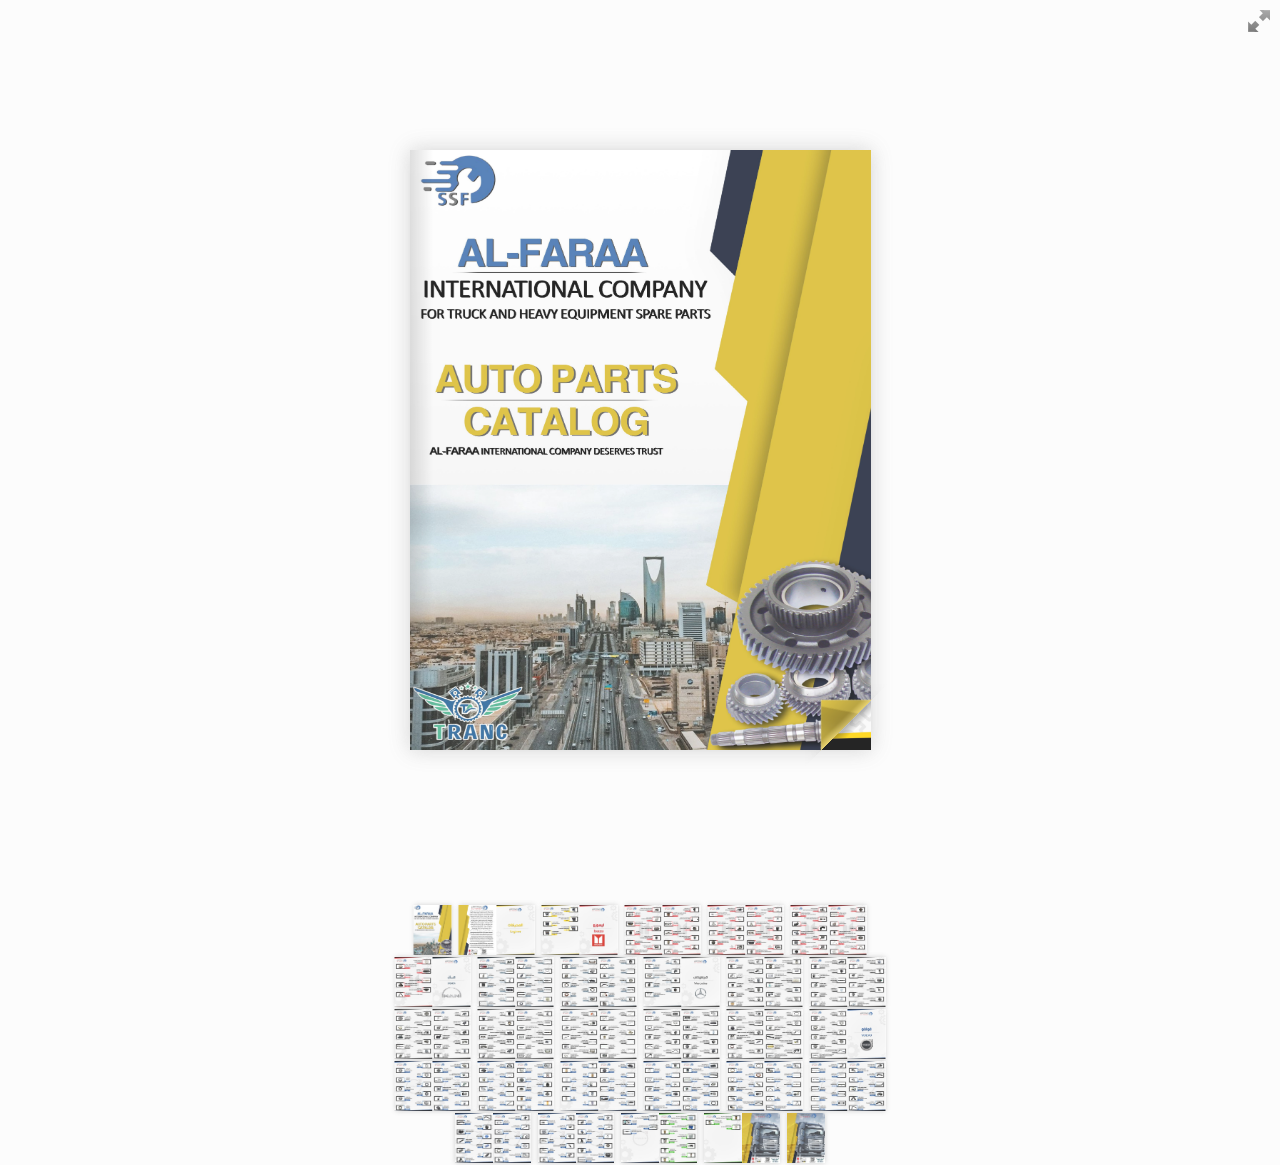
==== index.html @ 8a252025 "first commit" ====
<!doctype html>
<!--[if lt IE 7 ]> <html lang="en" class="ie6"> <![endif]-->
<!--[if IE 7 ]>    <html lang="en" class="ie7"> <![endif]-->
<!--[if IE 8 ]>    <html lang="en" class="ie8"> <![endif]-->
<!--[if IE 9 ]>    <html lang="en" class="ie9"> <![endif]-->
<!--[if !IE]><!--> <html lang="en"> <!--<![endif]-->
<head>
<title>Al Faraa | International Company</title>
<meta name="viewport" content="width = 1050, user-scalable = no" />
<script type="text/javascript" src="./extras/jquery.min.1.7.js"></script>
<script type="text/javascript" src="./extras/modernizr.2.5.3.min.js"></script>
<script type="text/javascript" src="./lib/hash.js"></script>

</head>
<body>

<div id="canvas">

<div class="zoom-icon zoom-icon-in"></div>

<div class="magazine-viewport">
	<div class="container">
		<div class="magazine">
			<!-- Next button -->
			<div ignore="1" class="next-button"></div>
			<!-- Previous button -->
			<div ignore="1" class="previous-button"></div>
		</div>
	</div>
</div>

<!-- Thumbnails -->
<div class="thumbnails">
	<div>
		<ul>
			<li class="i">
				<img src="pages/1-thumb.jpg" width="76" height="100" class="page-1">
				<span>1</span>
			</li>
			<li class="d">
				<img src="pages/2-thumb.jpg" width="76" height="100" class="page-2">
				<img src="pages/3-thumb.jpg" width="76" height="100" class="page-3">
				<span>2-3</span>
			</li>
			<li class="d">
				<img src="pages/4-thumb.jpg" width="76" height="100" class="page-4">
				<img src="pages/5-thumb.jpg" width="76" height="100" class="page-5">
				<span>4-5</span>
			</li>
			<li class="d">
				<img src="pages/6-thumb.jpg" width="76" height="100" class="page-6">
				<img src="pages/7-thumb.jpg" width="76" height="100" class="page-7">
				<span>6-7</span>
			</li>
			<li class="d">
				<img src="pages/8-thumb.jpg" width="76" height="100" class="page-8">
				<img src="pages/9-thumb.jpg" width="76" height="100" class="page-9">
				<span>8-9</span>
			</li>
			<li class="d">
				<img src="pages/10-thumb.jpg" width="76" height="100" class="page-10">
				<img src="pages/11-thumb.jpg" width="76" height="100" class="page-11">
				<span>10-11</span>
			</li>
			<li class="d">
				<img src="pages/12-thumb.jpg" width="76" height="100" class="page-12">
				<img src="pages/13-thumb.jpg" width="76" height="100" class="page-13">
				<span>12-13</span>
			</li>
			<li class="d">
				<img src="pages/14-thumb.jpg" width="76" height="100" class="page-14">
				<img src="pages/15-thumb.jpg" width="76" height="100" class="page-15">
				<span>14-15</span>
			</li>
			<li class="d">
				<img src="pages/16-thumb.jpg" width="76" height="100" class="page-16">
				<img src="pages/17-thumb.jpg" width="76" height="100" class="page-17">
				<span>16-17</span>
			</li>
			<li class="d">
				<img src="pages/18-thumb.jpg" width="76" height="100" class="page-18">
				<img src="pages/19-thumb.jpg" width="76" height="100" class="page-19">
				<span>18-19</span>
			</li>
			<li class="d">
				<img src="pages/20-thumb.jpg" width="76" height="100" class="page-20">
				<img src="pages/21-thumb.jpg" width="76" height="100" class="page-21">
				<span>20-21</span>
			</li>
			<li class="d">
				<img src="pages/22-thumb.jpg" width="76" height="100" class="page-22">
				<img src="pages/23-thumb.jpg" width="76" height="100" class="page-23">
				<span>22-23</span>
			</li>
			<li class="d">
				<img src="pages/24-thumb.jpg" width="76" height="100" class="page-24">
				<img src="pages/25-thumb.jpg" width="76" height="100" class="page-25">
				<span>24-25</span>
			</li>
			<li class="d">
				<img src="pages/26-thumb.jpg" width="76" height="100" class="page-26">
				<img src="pages/27-thumb.jpg" width="76" height="100" class="page-27">
				<span>26-27</span>
			</li>
			<li class="d">
				<img src="pages/28-thumb.jpg" width="76" height="100" class="page-28">
				<img src="pages/29-thumb.jpg" width="76" height="100" class="page-29">
				<span>28-29</span>
			</li>
			<li class="d">
				<img src="pages/30-thumb.jpg" width="76" height="100" class="page-30">
				<img src="pages/31-thumb.jpg" width="76" height="100" class="page-31">
				<span>30-31</span>
			</li>
			<li class="d">
				<img src="pages/32-thumb.jpg" width="76" height="100" class="page-32">
				<img src="pages/33-thumb.jpg" width="76" height="100" class="page-33">
				<span>32-33</span>
			</li>
			<li class="d">
				<img src="pages/34-thumb.jpg" width="76" height="100" class="page-34">
				<img src="pages/35-thumb.jpg" width="76" height="100" class="page-35">
				<span>34-35</span>
			</li>
			<li class="d">
				<img src="pages/36-thumb.jpg" width="76" height="100" class="page-36">
				<img src="pages/37-thumb.jpg" width="76" height="100" class="page-37">
				<span>36-37</span>
			</li>
			<li class="d">
				<img src="pages/38-thumb.jpg" width="76" height="100" class="page-38">
				<img src="pages/39-thumb.jpg" width="76" height="100" class="page-39">
				<span>38-39</span>
			</li>
			<li class="d">
				<img src="pages/40-thumb.jpg" width="76" height="100" class="page-40">
				<img src="pages/41-thumb.jpg" width="76" height="100" class="page-41">
				<span>40-41</span>
			</li>
			<li class="d">
				<img src="pages/42-thumb.jpg" width="76" height="100" class="page-42">
				<img src="pages/43-thumb.jpg" width="76" height="100" class="page-43">
				<span>42-43</span>
			</li>
			<li class="d">
				<img src="pages/44-thumb.jpg" width="76" height="100" class="page-44">
				<img src="pages/45-thumb.jpg" width="76" height="100" class="page-45">
				<span>44-45</span>
			</li>
			<li class="d">
				<img src="pages/46-thumb.jpg" width="76" height="100" class="page-46">
				<img src="pages/47-thumb.jpg" width="76" height="100" class="page-47">
				<span>46-47</span>
			</li>
			<li class="d">
				<img src="pages/48-thumb.jpg" width="76" height="100" class="page-48">
				<img src="pages/49-thumb.jpg" width="76" height="100" class="page-49">
				<span>48-49</span>
			</li>
			<li class="d">
				<img src="pages/50-thumb.jpg" width="76" height="100" class="page-50">
				<img src="pages/51-thumb.jpg" width="76" height="100" class="page-51">
				<span>50-51</span>
			</li>
			<li class="d">
				<img src="pages/52-thumb.jpg" width="76" height="100" class="page-52">
				<img src="pages/53-thumb.jpg" width="76" height="100" class="page-53">
				<span>52-53</span>
			</li>
			<li class="d">
				<img src="pages/54-thumb.jpg" width="76" height="100" class="page-54">
				<img src="pages/55-thumb.jpg" width="76" height="100" class="page-55">
				<span>54-55</span>
			</li>
			<li class="i">
				<img src="pages/55-thumb.jpg" width="76" height="100" class="page-56">
				<span>56</span>
			</li>
		<ul>
	<div>	
</div>
</div>

<script type="text/javascript">

function loadApp() {

 	$('#canvas').fadeIn(1000);

 	var flipbook = $('.magazine');

 	// Check if the CSS was already loaded
	
	if (flipbook.width()==0 || flipbook.height()==0) {
		setTimeout(loadApp, 10);
		return;
	}
	
	// Create the flipbook

	flipbook.turn({

			
			// Magazine width

			width: 922,

			// Magazine height

			height: 600,

			// Duration in millisecond

			duration: 1000,

			// Hardware acceleration

			acceleration: !isChrome(),

			// Enables gradients

			gradients: true,
			
			// Auto center this flipbook

			autoCenter: true,

			// Elevation from the edge of the flipbook when turning a page

			elevation: 50,

			// The number of pages

			pages: 56,

			// Events

			when: {
				turning: function(event, page, view) {
					
					var book = $(this),
					currentPage = book.turn('page'),
					pages = book.turn('pages');
			
					// Update the current URI

					Hash.go('page/' + page).update();

					// Show and hide navigation buttons

					disableControls(page);
					

					$('.thumbnails .page-'+currentPage).
						parent().
						removeClass('current');

					$('.thumbnails .page-'+page).
						parent().
						addClass('current');



				},

				turned: function(event, page, view) {

					disableControls(page);

					$(this).turn('center');

					if (page==1) { 
						$(this).turn('peel', 'br');
					}

				},

				missing: function (event, pages) {

					// Add pages that aren't in the magazine

					for (var i = 0; i < pages.length; i++)
						addPage(pages[i], $(this));

				}
			}

	});

	// Zoom.js

	$('.magazine-viewport').zoom({
		flipbook: $('.magazine'),

		max: function() { 
			
			return largeMagazineWidth()/$('.magazine').width();

		}, 

		when: {

			swipeLeft: function() {

				$(this).zoom('flipbook').turn('next');

			},

			swipeRight: function() {
				
				$(this).zoom('flipbook').turn('previous');

			},

			resize: function(event, scale, page, pageElement) {

				if (scale==1)
					loadSmallPage(page, pageElement);
				else
					loadLargePage(page, pageElement);

			},

			zoomIn: function () {

				$('.thumbnails').hide();
				$('.made').hide();
				$('.magazine').removeClass('animated').addClass('zoom-in');
				$('.zoom-icon').removeClass('zoom-icon-in').addClass('zoom-icon-out');
				
				if (!window.escTip && !$.isTouch) {
					escTip = true;

					$('<div />', {'class': 'exit-message'}).
						html('<div>Press ESC to exit</div>').
							appendTo($('body')).
							delay(2000).
							animate({opacity:0}, 500, function() {
								$(this).remove();
							});
				}
			},

			zoomOut: function () {

				$('.exit-message').hide();
				$('.thumbnails').fadeIn();
				$('.made').fadeIn();
				$('.zoom-icon').removeClass('zoom-icon-out').addClass('zoom-icon-in');

				setTimeout(function(){
					$('.magazine').addClass('animated').removeClass('zoom-in');
					resizeViewport();
				}, 0);

			}
		}
	});

	// Zoom event

	if ($.isTouch)
		$('.magazine-viewport').bind('zoom.doubleTap', zoomTo);
	else
		$('.magazine-viewport').bind('zoom.tap', zoomTo);


	// Using arrow keys to turn the page

	$(document).keydown(function(e){

		var previous = 37, next = 39, esc = 27;

		switch (e.keyCode) {
			case previous:

				// left arrow
				$('.magazine').turn('previous');
				e.preventDefault();

			break;
			case next:

				//right arrow
				$('.magazine').turn('next');
				e.preventDefault();

			break;
			case esc:
				
				$('.magazine-viewport').zoom('zoomOut');	
				e.preventDefault();

			break;
		}
	});

	// URIs - Format #/page/1 

	Hash.on('^page\/([0-9]*)$', {
		yep: function(path, parts) {
			var page = parts[1];

			if (page!==undefined) {
				if ($('.magazine').turn('is'))
					$('.magazine').turn('page', page);
			}

		},
		nop: function(path) {

			if ($('.magazine').turn('is'))
				$('.magazine').turn('page', 1);
		}
	});


	$(window).resize(function() {
		resizeViewport();
	}).bind('orientationchange', function() {
		resizeViewport();
	});

	// Events for thumbnails

	$('.thumbnails').click(function(event) {
		
		var page;

		if (event.target && (page=/page-([0-9]+)/.exec($(event.target).attr('class'))) ) {
		
			$('.magazine').turn('page', page[1]);
		}
	});

	$('.thumbnails li').
		bind($.mouseEvents.over, function() {
			
			$(this).addClass('thumb-hover');

		}).bind($.mouseEvents.out, function() {
			
			$(this).removeClass('thumb-hover');

		});

	if ($.isTouch) {
	
		$('.thumbnails').
			addClass('thumbanils-touch').
			bind($.mouseEvents.move, function(event) {
				event.preventDefault();
			});

	} else {

		$('.thumbnails ul').mouseover(function() {

			$('.thumbnails').addClass('thumbnails-hover');

		}).mousedown(function() {

			return false;

		}).mouseout(function() {

			$('.thumbnails').removeClass('thumbnails-hover');

		});

	}


	// Regions

	if ($.isTouch) {
		$('.magazine').bind('touchstart', regionClick);
	} else {
		$('.magazine').click(regionClick);
	}

	// Events for the next button

	$('.next-button').bind($.mouseEvents.over, function() {
		
		$(this).addClass('next-button-hover');

	}).bind($.mouseEvents.out, function() {
		
		$(this).removeClass('next-button-hover');

	}).bind($.mouseEvents.down, function() {
		
		$(this).addClass('next-button-down');

	}).bind($.mouseEvents.up, function() {
		
		$(this).removeClass('next-button-down');

	}).click(function() {
		
		$('.magazine').turn('next');

	});

	// Events for the next button
	
	$('.previous-button').bind($.mouseEvents.over, function() {
		
		$(this).addClass('previous-button-hover');

	}).bind($.mouseEvents.out, function() {
		
		$(this).removeClass('previous-button-hover');

	}).bind($.mouseEvents.down, function() {
		
		$(this).addClass('previous-button-down');

	}).bind($.mouseEvents.up, function() {
		
		$(this).removeClass('previous-button-down');

	}).click(function() {
		
		$('.magazine').turn('previous');

	});


	resizeViewport();

	$('.magazine').addClass('animated');

}

// Zoom icon

 $('.zoom-icon').bind('mouseover', function() { 
 	
 	if ($(this).hasClass('zoom-icon-in'))
 		$(this).addClass('zoom-icon-in-hover');

 	if ($(this).hasClass('zoom-icon-out'))
 		$(this).addClass('zoom-icon-out-hover');
 
 }).bind('mouseout', function() { 
 	
 	 if ($(this).hasClass('zoom-icon-in'))
 		$(this).removeClass('zoom-icon-in-hover');
 	
 	if ($(this).hasClass('zoom-icon-out'))
 		$(this).removeClass('zoom-icon-out-hover');

 }).bind('click', function() {

 	if ($(this).hasClass('zoom-icon-in'))
 		$('.magazine-viewport').zoom('zoomIn');
 	else if ($(this).hasClass('zoom-icon-out'))	
		$('.magazine-viewport').zoom('zoomOut');

 });

 $('#canvas').hide();


// Load the HTML4 version if there's not CSS transform

yepnope({
	test : Modernizr.csstransforms,
	yep: ['./lib/turn.js'],
	nope: ['./lib/turn.html4.min.js'],
	both: ['./lib/zoom.min.js', 'js/magazine.js', 'css/magazine.css'],
	complete: loadApp
});

</script>

</body>
</html>
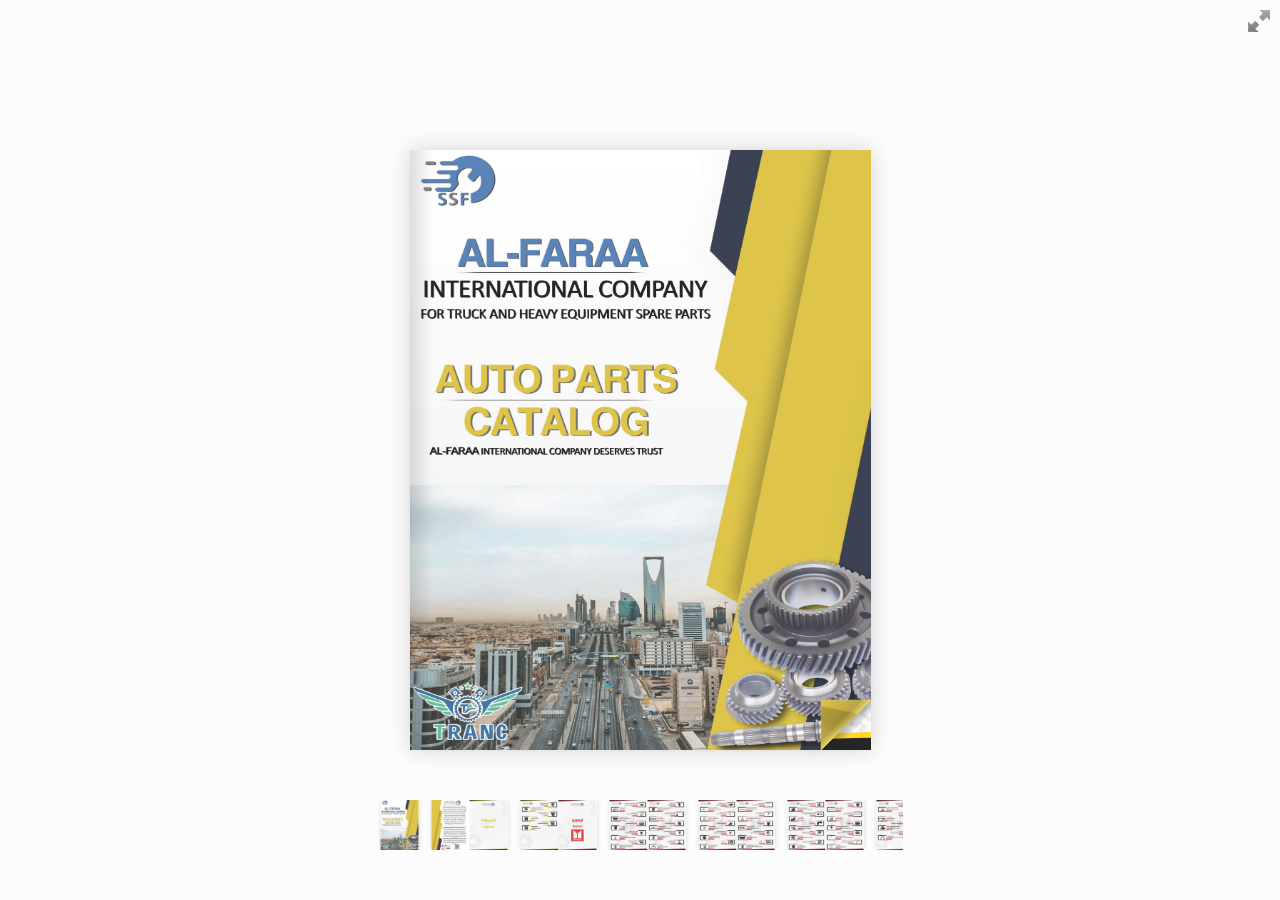
==== commit c552bfe4: "Fix" ====
--- a/index.html
+++ b/index.html
@@ -32,7 +32,7 @@
 <!-- Thumbnails -->
 <div class="thumbnails">
 	<div>
-		<ul>
+		<ul style="display: flex; gap: 16px; overflow: auto;">
 			<li class="i">
 				<img src="pages/1-thumb.jpg" width="76" height="100" class="page-1">
 				<span>1</span>
@@ -178,6 +178,7 @@
 			</li>
 		<ul>
 	<div>	
+
 </div>
 </div>
 
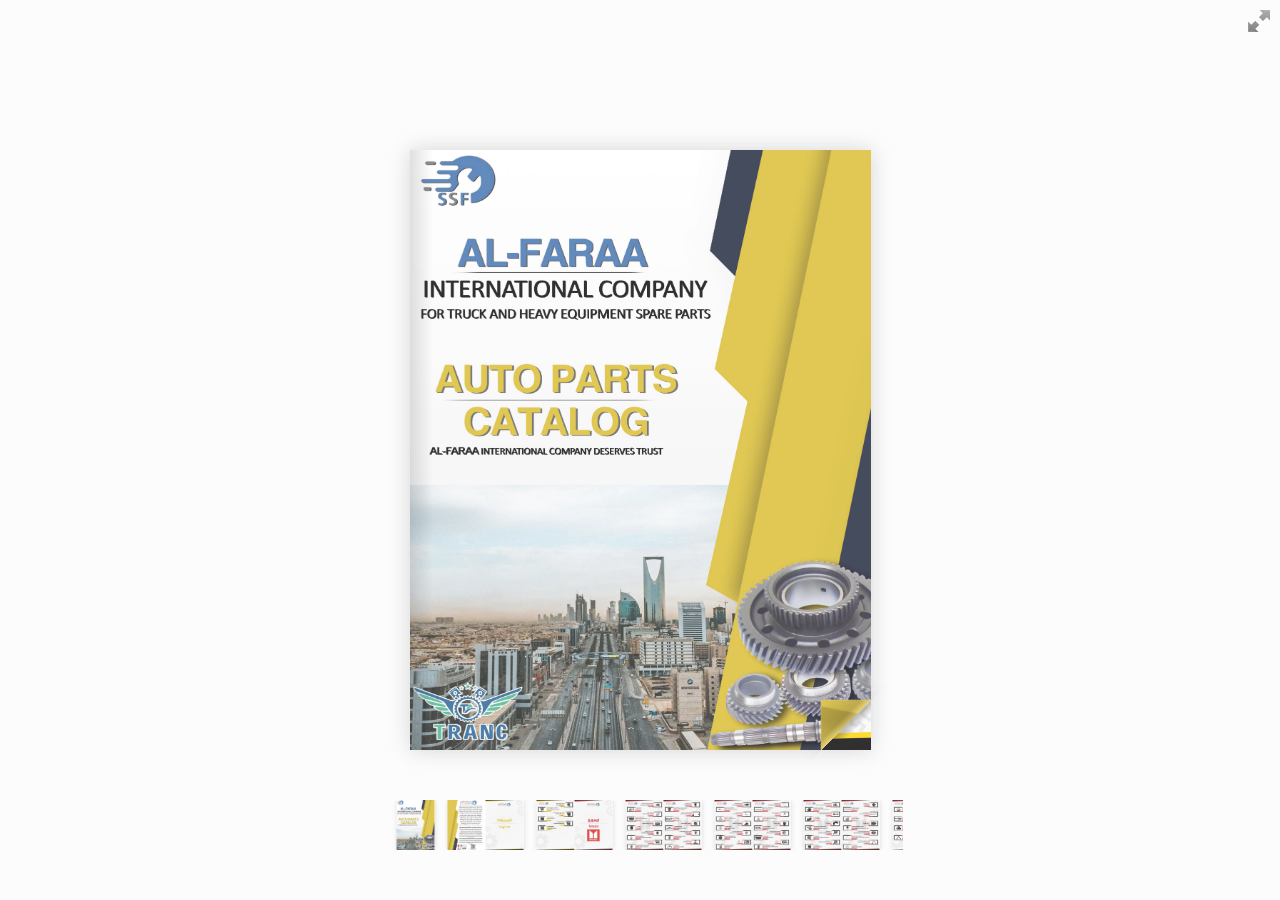
==== commit f0cdd9ed: "Fix" ====
--- a/index.html
+++ b/index.html
@@ -1,581 +1,801 @@
-<!doctype html>
-<!--[if lt IE 7 ]> <html lang="en" class="ie6"> <![endif]-->
-<!--[if IE 7 ]>    <html lang="en" class="ie7"> <![endif]-->
-<!--[if IE 8 ]>    <html lang="en" class="ie8"> <![endif]-->
-<!--[if IE 9 ]>    <html lang="en" class="ie9"> <![endif]-->
-<!--[if !IE]><!--> <html lang="en"> <!--<![endif]-->
-<head>
-<title>Al Faraa | International Company</title>
-<meta name="viewport" content="width = 1050, user-scalable = no" />
-<script type="text/javascript" src="./extras/jquery.min.1.7.js"></script>
-<script type="text/javascript" src="./extras/modernizr.2.5.3.min.js"></script>
-<script type="text/javascript" src="./lib/hash.js"></script>
-
-</head>
-<body>
-
-<div id="canvas">
-
-<div class="zoom-icon zoom-icon-in"></div>
-
-<div class="magazine-viewport">
-	<div class="container">
-		<div class="magazine">
-			<!-- Next button -->
-			<div ignore="1" class="next-button"></div>
-			<!-- Previous button -->
-			<div ignore="1" class="previous-button"></div>
-		</div>
-	</div>
-</div>
-
-<!-- Thumbnails -->
-<div class="thumbnails">
-	<div>
-		<ul style="display: flex; gap: 16px; overflow: auto;">
-			<li class="i">
-				<img src="pages/1-thumb.jpg" width="76" height="100" class="page-1">
-				<span>1</span>
-			</li>
-			<li class="d">
-				<img src="pages/2-thumb.jpg" width="76" height="100" class="page-2">
-				<img src="pages/3-thumb.jpg" width="76" height="100" class="page-3">
-				<span>2-3</span>
-			</li>
-			<li class="d">
-				<img src="pages/4-thumb.jpg" width="76" height="100" class="page-4">
-				<img src="pages/5-thumb.jpg" width="76" height="100" class="page-5">
-				<span>4-5</span>
-			</li>
-			<li class="d">
-				<img src="pages/6-thumb.jpg" width="76" height="100" class="page-6">
-				<img src="pages/7-thumb.jpg" width="76" height="100" class="page-7">
-				<span>6-7</span>
-			</li>
-			<li class="d">
-				<img src="pages/8-thumb.jpg" width="76" height="100" class="page-8">
-				<img src="pages/9-thumb.jpg" width="76" height="100" class="page-9">
-				<span>8-9</span>
-			</li>
-			<li class="d">
-				<img src="pages/10-thumb.jpg" width="76" height="100" class="page-10">
-				<img src="pages/11-thumb.jpg" width="76" height="100" class="page-11">
-				<span>10-11</span>
-			</li>
-			<li class="d">
-				<img src="pages/12-thumb.jpg" width="76" height="100" class="page-12">
-				<img src="pages/13-thumb.jpg" width="76" height="100" class="page-13">
-				<span>12-13</span>
-			</li>
-			<li class="d">
-				<img src="pages/14-thumb.jpg" width="76" height="100" class="page-14">
-				<img src="pages/15-thumb.jpg" width="76" height="100" class="page-15">
-				<span>14-15</span>
-			</li>
-			<li class="d">
-				<img src="pages/16-thumb.jpg" width="76" height="100" class="page-16">
-				<img src="pages/17-thumb.jpg" width="76" height="100" class="page-17">
-				<span>16-17</span>
-			</li>
-			<li class="d">
-				<img src="pages/18-thumb.jpg" width="76" height="100" class="page-18">
-				<img src="pages/19-thumb.jpg" width="76" height="100" class="page-19">
-				<span>18-19</span>
-			</li>
-			<li class="d">
-				<img src="pages/20-thumb.jpg" width="76" height="100" class="page-20">
-				<img src="pages/21-thumb.jpg" width="76" height="100" class="page-21">
-				<span>20-21</span>
-			</li>
-			<li class="d">
-				<img src="pages/22-thumb.jpg" width="76" height="100" class="page-22">
-				<img src="pages/23-thumb.jpg" width="76" height="100" class="page-23">
-				<span>22-23</span>
-			</li>
-			<li class="d">
-				<img src="pages/24-thumb.jpg" width="76" height="100" class="page-24">
-				<img src="pages/25-thumb.jpg" width="76" height="100" class="page-25">
-				<span>24-25</span>
-			</li>
-			<li class="d">
-				<img src="pages/26-thumb.jpg" width="76" height="100" class="page-26">
-				<img src="pages/27-thumb.jpg" width="76" height="100" class="page-27">
-				<span>26-27</span>
-			</li>
-			<li class="d">
-				<img src="pages/28-thumb.jpg" width="76" height="100" class="page-28">
-				<img src="pages/29-thumb.jpg" width="76" height="100" class="page-29">
-				<span>28-29</span>
-			</li>
-			<li class="d">
-				<img src="pages/30-thumb.jpg" width="76" height="100" class="page-30">
-				<img src="pages/31-thumb.jpg" width="76" height="100" class="page-31">
-				<span>30-31</span>
-			</li>
-			<li class="d">
-				<img src="pages/32-thumb.jpg" width="76" height="100" class="page-32">
-				<img src="pages/33-thumb.jpg" width="76" height="100" class="page-33">
-				<span>32-33</span>
-			</li>
-			<li class="d">
-				<img src="pages/34-thumb.jpg" width="76" height="100" class="page-34">
-				<img src="pages/35-thumb.jpg" width="76" height="100" class="page-35">
-				<span>34-35</span>
-			</li>
-			<li class="d">
-				<img src="pages/36-thumb.jpg" width="76" height="100" class="page-36">
-				<img src="pages/37-thumb.jpg" width="76" height="100" class="page-37">
-				<span>36-37</span>
-			</li>
-			<li class="d">
-				<img src="pages/38-thumb.jpg" width="76" height="100" class="page-38">
-				<img src="pages/39-thumb.jpg" width="76" height="100" class="page-39">
-				<span>38-39</span>
-			</li>
-			<li class="d">
-				<img src="pages/40-thumb.jpg" width="76" height="100" class="page-40">
-				<img src="pages/41-thumb.jpg" width="76" height="100" class="page-41">
-				<span>40-41</span>
-			</li>
-			<li class="d">
-				<img src="pages/42-thumb.jpg" width="76" height="100" class="page-42">
-				<img src="pages/43-thumb.jpg" width="76" height="100" class="page-43">
-				<span>42-43</span>
-			</li>
-			<li class="d">
-				<img src="pages/44-thumb.jpg" width="76" height="100" class="page-44">
-				<img src="pages/45-thumb.jpg" width="76" height="100" class="page-45">
-				<span>44-45</span>
-			</li>
-			<li class="d">
-				<img src="pages/46-thumb.jpg" width="76" height="100" class="page-46">
-				<img src="pages/47-thumb.jpg" width="76" height="100" class="page-47">
-				<span>46-47</span>
-			</li>
-			<li class="d">
-				<img src="pages/48-thumb.jpg" width="76" height="100" class="page-48">
-				<img src="pages/49-thumb.jpg" width="76" height="100" class="page-49">
-				<span>48-49</span>
-			</li>
-			<li class="d">
-				<img src="pages/50-thumb.jpg" width="76" height="100" class="page-50">
-				<img src="pages/51-thumb.jpg" width="76" height="100" class="page-51">
-				<span>50-51</span>
-			</li>
-			<li class="d">
-				<img src="pages/52-thumb.jpg" width="76" height="100" class="page-52">
-				<img src="pages/53-thumb.jpg" width="76" height="100" class="page-53">
-				<span>52-53</span>
-			</li>
-			<li class="d">
-				<img src="pages/54-thumb.jpg" width="76" height="100" class="page-54">
-				<img src="pages/55-thumb.jpg" width="76" height="100" class="page-55">
-				<span>54-55</span>
-			</li>
-			<li class="i">
-				<img src="pages/55-thumb.jpg" width="76" height="100" class="page-56">
-				<span>56</span>
-			</li>
-		<ul>
-	<div>	
-
-</div>
-</div>
-
-<script type="text/javascript">
-
-function loadApp() {
-
- 	$('#canvas').fadeIn(1000);
-
- 	var flipbook = $('.magazine');
-
- 	// Check if the CSS was already loaded
-	
-	if (flipbook.width()==0 || flipbook.height()==0) {
-		setTimeout(loadApp, 10);
-		return;
-	}
-	
-	// Create the flipbook
-
-	flipbook.turn({
-
-			
-			// Magazine width
-
-			width: 922,
-
-			// Magazine height
-
-			height: 600,
-
-			// Duration in millisecond
-
-			duration: 1000,
-
-			// Hardware acceleration
-
-			acceleration: !isChrome(),
-
-			// Enables gradients
-
-			gradients: true,
-			
-			// Auto center this flipbook
-
-			autoCenter: true,
-
-			// Elevation from the edge of the flipbook when turning a page
-
-			elevation: 50,
-
-			// The number of pages
-
-			pages: 56,
-
-			// Events
-
-			when: {
-				turning: function(event, page, view) {
-					
-					var book = $(this),
-					currentPage = book.turn('page'),
-					pages = book.turn('pages');
-			
-					// Update the current URI
-
-					Hash.go('page/' + page).update();
-
-					// Show and hide navigation buttons
-
-					disableControls(page);
-					
-
-					$('.thumbnails .page-'+currentPage).
-						parent().
-						removeClass('current');
-
-					$('.thumbnails .page-'+page).
-						parent().
-						addClass('current');
-
-
-
-				},
-
-				turned: function(event, page, view) {
-
-					disableControls(page);
-
-					$(this).turn('center');
-
-					if (page==1) { 
-						$(this).turn('peel', 'br');
-					}
-
-				},
-
-				missing: function (event, pages) {
-
-					// Add pages that aren't in the magazine
-
-					for (var i = 0; i < pages.length; i++)
-						addPage(pages[i], $(this));
-
-				}
-			}
-
-	});
-
-	// Zoom.js
-
-	$('.magazine-viewport').zoom({
-		flipbook: $('.magazine'),
-
-		max: function() { 
-			
-			return largeMagazineWidth()/$('.magazine').width();
-
-		}, 
-
-		when: {
-
-			swipeLeft: function() {
-
-				$(this).zoom('flipbook').turn('next');
-
-			},
-
-			swipeRight: function() {
-				
-				$(this).zoom('flipbook').turn('previous');
-
-			},
-
-			resize: function(event, scale, page, pageElement) {
-
-				if (scale==1)
-					loadSmallPage(page, pageElement);
-				else
-					loadLargePage(page, pageElement);
-
-			},
-
-			zoomIn: function () {
-
-				$('.thumbnails').hide();
-				$('.made').hide();
-				$('.magazine').removeClass('animated').addClass('zoom-in');
-				$('.zoom-icon').removeClass('zoom-icon-in').addClass('zoom-icon-out');
-				
-				if (!window.escTip && !$.isTouch) {
-					escTip = true;
-
-					$('<div />', {'class': 'exit-message'}).
-						html('<div>Press ESC to exit</div>').
-							appendTo($('body')).
-							delay(2000).
-							animate({opacity:0}, 500, function() {
-								$(this).remove();
-							});
-				}
-			},
-
-			zoomOut: function () {
-
-				$('.exit-message').hide();
-				$('.thumbnails').fadeIn();
-				$('.made').fadeIn();
-				$('.zoom-icon').removeClass('zoom-icon-out').addClass('zoom-icon-in');
-
-				setTimeout(function(){
-					$('.magazine').addClass('animated').removeClass('zoom-in');
-					resizeViewport();
-				}, 0);
-
-			}
-		}
-	});
-
-	// Zoom event
-
-	if ($.isTouch)
-		$('.magazine-viewport').bind('zoom.doubleTap', zoomTo);
-	else
-		$('.magazine-viewport').bind('zoom.tap', zoomTo);
-
-
-	// Using arrow keys to turn the page
-
-	$(document).keydown(function(e){
-
-		var previous = 37, next = 39, esc = 27;
-
-		switch (e.keyCode) {
-			case previous:
-
-				// left arrow
-				$('.magazine').turn('previous');
-				e.preventDefault();
-
-			break;
-			case next:
-
-				//right arrow
-				$('.magazine').turn('next');
-				e.preventDefault();
-
-			break;
-			case esc:
-				
-				$('.magazine-viewport').zoom('zoomOut');	
-				e.preventDefault();
-
-			break;
-		}
-	});
-
-	// URIs - Format #/page/1 
-
-	Hash.on('^page\/([0-9]*)$', {
-		yep: function(path, parts) {
-			var page = parts[1];
-
-			if (page!==undefined) {
-				if ($('.magazine').turn('is'))
-					$('.magazine').turn('page', page);
-			}
-
-		},
-		nop: function(path) {
-
-			if ($('.magazine').turn('is'))
-				$('.magazine').turn('page', 1);
-		}
-	});
-
-
-	$(window).resize(function() {
-		resizeViewport();
-	}).bind('orientationchange', function() {
-		resizeViewport();
-	});
-
-	// Events for thumbnails
-
-	$('.thumbnails').click(function(event) {
-		
-		var page;
-
-		if (event.target && (page=/page-([0-9]+)/.exec($(event.target).attr('class'))) ) {
-		
-			$('.magazine').turn('page', page[1]);
-		}
-	});
-
-	$('.thumbnails li').
-		bind($.mouseEvents.over, function() {
-			
-			$(this).addClass('thumb-hover');
-
-		}).bind($.mouseEvents.out, function() {
-			
-			$(this).removeClass('thumb-hover');
-
-		});
-
-	if ($.isTouch) {
-	
-		$('.thumbnails').
-			addClass('thumbanils-touch').
-			bind($.mouseEvents.move, function(event) {
-				event.preventDefault();
-			});
-
-	} else {
-
-		$('.thumbnails ul').mouseover(function() {
-
-			$('.thumbnails').addClass('thumbnails-hover');
-
-		}).mousedown(function() {
-
-			return false;
-
-		}).mouseout(function() {
-
-			$('.thumbnails').removeClass('thumbnails-hover');
-
-		});
-
-	}
-
-
-	// Regions
-
-	if ($.isTouch) {
-		$('.magazine').bind('touchstart', regionClick);
-	} else {
-		$('.magazine').click(regionClick);
-	}
-
-	// Events for the next button
-
-	$('.next-button').bind($.mouseEvents.over, function() {
-		
-		$(this).addClass('next-button-hover');
-
-	}).bind($.mouseEvents.out, function() {
-		
-		$(this).removeClass('next-button-hover');
-
-	}).bind($.mouseEvents.down, function() {
-		
-		$(this).addClass('next-button-down');
-
-	}).bind($.mouseEvents.up, function() {
-		
-		$(this).removeClass('next-button-down');
-
-	}).click(function() {
-		
-		$('.magazine').turn('next');
-
-	});
-
-	// Events for the next button
-	
-	$('.previous-button').bind($.mouseEvents.over, function() {
-		
-		$(this).addClass('previous-button-hover');
-
-	}).bind($.mouseEvents.out, function() {
-		
-		$(this).removeClass('previous-button-hover');
-
-	}).bind($.mouseEvents.down, function() {
-		
-		$(this).addClass('previous-button-down');
-
-	}).bind($.mouseEvents.up, function() {
-		
-		$(this).removeClass('previous-button-down');
-
-	}).click(function() {
-		
-		$('.magazine').turn('previous');
-
-	});
-
-
-	resizeViewport();
-
-	$('.magazine').addClass('animated');
-
-}
-
-// Zoom icon
-
- $('.zoom-icon').bind('mouseover', function() { 
- 	
- 	if ($(this).hasClass('zoom-icon-in'))
- 		$(this).addClass('zoom-icon-in-hover');
-
- 	if ($(this).hasClass('zoom-icon-out'))
- 		$(this).addClass('zoom-icon-out-hover');
- 
- }).bind('mouseout', function() { 
- 	
- 	 if ($(this).hasClass('zoom-icon-in'))
- 		$(this).removeClass('zoom-icon-in-hover');
- 	
- 	if ($(this).hasClass('zoom-icon-out'))
- 		$(this).removeClass('zoom-icon-out-hover');
-
- }).bind('click', function() {
-
- 	if ($(this).hasClass('zoom-icon-in'))
- 		$('.magazine-viewport').zoom('zoomIn');
- 	else if ($(this).hasClass('zoom-icon-out'))	
-		$('.magazine-viewport').zoom('zoomOut');
-
- });
-
- $('#canvas').hide();
-
-
-// Load the HTML4 version if there's not CSS transform
-
-yepnope({
-	test : Modernizr.csstransforms,
-	yep: ['./lib/turn.js'],
-	nope: ['./lib/turn.html4.min.js'],
-	both: ['./lib/zoom.min.js', 'js/magazine.js', 'css/magazine.css'],
-	complete: loadApp
-});
-
-</script>
-
-</body>
-</html>+<!DOCTYPE html>
+<!--[if lt IE 7]> <html lang="en" class="ie6"> <![endif]-->
+<!--[if IE 7]>    <html lang="en" class="ie7"> <![endif]-->
+<!--[if IE 8]>    <html lang="en" class="ie8"> <![endif]-->
+<!--[if IE 9]>    <html lang="en" class="ie9"> <![endif]-->
+<!--[if !IE]><!-->
+<html lang="en">
+  <!--<![endif]-->
+  <head>
+    <title>Al Faraa | International Company</title>
+    <meta name="viewport" content="width = 1050, user-scalable = no" />
+    <script type="text/javascript" src="./extras/jquery.min.1.7.js"></script>
+    <script
+      type="text/javascript"
+      src="./extras/modernizr.2.5.3.min.js"
+    ></script>
+    <script type="text/javascript" src="./lib/hash.js"></script>
+  </head>
+  <body>
+    <div id="canvas">
+      <div class="zoom-icon zoom-icon-in"></div>
+
+      <div class="magazine-viewport">
+        <div class="container">
+          <div class="magazine">
+            <!-- Next button -->
+            <div ignore="1" class="next-button"></div>
+            <!-- Previous button -->
+            <div ignore="1" class="previous-button"></div>
+          </div>
+        </div>
+      </div>
+
+      <!-- Thumbnails -->
+      <div class="thumbnails">
+        <div>
+          <ul style="display: flex; gap: 16px; overflow: auto">
+            <li class="i">
+              <img
+                src="pages/1-thumb.jpg"
+                width="76"
+                height="100"
+                class="page-1"
+              />
+              <span>1</span>
+            </li>
+            <li class="d">
+              <img
+                src="pages/2-thumb.jpg"
+                width="76"
+                height="100"
+                class="page-2"
+              />
+              <img
+                src="pages/3-thumb.jpg"
+                width="76"
+                height="100"
+                class="page-3"
+              />
+              <span>2-3</span>
+            </li>
+            <li class="d">
+              <img
+                src="pages/4-thumb.jpg"
+                width="76"
+                height="100"
+                class="page-4"
+              />
+              <img
+                src="pages/5-thumb.jpg"
+                width="76"
+                height="100"
+                class="page-5"
+              />
+              <span>4-5</span>
+            </li>
+            <li class="d">
+              <img
+                src="pages/6-thumb.jpg"
+                width="76"
+                height="100"
+                class="page-6"
+              />
+              <img
+                src="pages/7-thumb.jpg"
+                width="76"
+                height="100"
+                class="page-7"
+              />
+              <span>6-7</span>
+            </li>
+            <li class="d">
+              <img
+                src="pages/8-thumb.jpg"
+                width="76"
+                height="100"
+                class="page-8"
+              />
+              <img
+                src="pages/9-thumb.jpg"
+                width="76"
+                height="100"
+                class="page-9"
+              />
+              <span>8-9</span>
+            </li>
+            <li class="d">
+              <img
+                src="pages/10-thumb.jpg"
+                width="76"
+                height="100"
+                class="page-10"
+              />
+              <img
+                src="pages/11-thumb.jpg"
+                width="76"
+                height="100"
+                class="page-11"
+              />
+              <span>10-11</span>
+            </li>
+            <li class="d">
+              <img
+                src="pages/12-thumb.jpg"
+                width="76"
+                height="100"
+                class="page-12"
+              />
+              <img
+                src="pages/13-thumb.jpg"
+                width="76"
+                height="100"
+                class="page-13"
+              />
+              <span>12-13</span>
+            </li>
+            <li class="d">
+              <img
+                src="pages/14-thumb.jpg"
+                width="76"
+                height="100"
+                class="page-14"
+              />
+              <img
+                src="pages/15-thumb.jpg"
+                width="76"
+                height="100"
+                class="page-15"
+              />
+              <span>14-15</span>
+            </li>
+            <li class="d">
+              <img
+                src="pages/16-thumb.jpg"
+                width="76"
+                height="100"
+                class="page-16"
+              />
+              <img
+                src="pages/17-thumb.jpg"
+                width="76"
+                height="100"
+                class="page-17"
+              />
+              <span>16-17</span>
+            </li>
+            <li class="d">
+              <img
+                src="pages/18-thumb.jpg"
+                width="76"
+                height="100"
+                class="page-18"
+              />
+              <img
+                src="pages/19-thumb.jpg"
+                width="76"
+                height="100"
+                class="page-19"
+              />
+              <span>18-19</span>
+            </li>
+            <li class="d">
+              <img
+                src="pages/20-thumb.jpg"
+                width="76"
+                height="100"
+                class="page-20"
+              />
+              <img
+                src="pages/21-thumb.jpg"
+                width="76"
+                height="100"
+                class="page-21"
+              />
+              <span>20-21</span>
+            </li>
+            <li class="d">
+              <img
+                src="pages/22-thumb.jpg"
+                width="76"
+                height="100"
+                class="page-22"
+              />
+              <img
+                src="pages/23-thumb.jpg"
+                width="76"
+                height="100"
+                class="page-23"
+              />
+              <span>22-23</span>
+            </li>
+            <li class="d">
+              <img
+                src="pages/24-thumb.jpg"
+                width="76"
+                height="100"
+                class="page-24"
+              />
+              <img
+                src="pages/25-thumb.jpg"
+                width="76"
+                height="100"
+                class="page-25"
+              />
+              <span>24-25</span>
+            </li>
+            <li class="d">
+              <img
+                src="pages/26-thumb.jpg"
+                width="76"
+                height="100"
+                class="page-26"
+              />
+              <img
+                src="pages/27-thumb.jpg"
+                width="76"
+                height="100"
+                class="page-27"
+              />
+              <span>26-27</span>
+            </li>
+            <li class="d">
+              <img
+                src="pages/28-thumb.jpg"
+                width="76"
+                height="100"
+                class="page-28"
+              />
+              <img
+                src="pages/29-thumb.jpg"
+                width="76"
+                height="100"
+                class="page-29"
+              />
+              <span>28-29</span>
+            </li>
+            <li class="d">
+              <img
+                src="pages/30-thumb.jpg"
+                width="76"
+                height="100"
+                class="page-30"
+              />
+              <img
+                src="pages/31-thumb.jpg"
+                width="76"
+                height="100"
+                class="page-31"
+              />
+              <span>30-31</span>
+            </li>
+            <li class="d">
+              <img
+                src="pages/32-thumb.jpg"
+                width="76"
+                height="100"
+                class="page-32"
+              />
+              <img
+                src="pages/33-thumb.jpg"
+                width="76"
+                height="100"
+                class="page-33"
+              />
+              <span>32-33</span>
+            </li>
+            <li class="d">
+              <img
+                src="pages/34-thumb.jpg"
+                width="76"
+                height="100"
+                class="page-34"
+              />
+              <img
+                src="pages/35-thumb.jpg"
+                width="76"
+                height="100"
+                class="page-35"
+              />
+              <span>34-35</span>
+            </li>
+            <li class="d">
+              <img
+                src="pages/36-thumb.jpg"
+                width="76"
+                height="100"
+                class="page-36"
+              />
+              <img
+                src="pages/37-thumb.jpg"
+                width="76"
+                height="100"
+                class="page-37"
+              />
+              <span>36-37</span>
+            </li>
+            <li class="d">
+              <img
+                src="pages/38-thumb.jpg"
+                width="76"
+                height="100"
+                class="page-38"
+              />
+              <img
+                src="pages/39-thumb.jpg"
+                width="76"
+                height="100"
+                class="page-39"
+              />
+              <span>38-39</span>
+            </li>
+            <li class="d">
+              <img
+                src="pages/40-thumb.jpg"
+                width="76"
+                height="100"
+                class="page-40"
+              />
+              <img
+                src="pages/41-thumb.jpg"
+                width="76"
+                height="100"
+                class="page-41"
+              />
+              <span>40-41</span>
+            </li>
+            <li class="d">
+              <img
+                src="pages/42-thumb.jpg"
+                width="76"
+                height="100"
+                class="page-42"
+              />
+              <img
+                src="pages/43-thumb.jpg"
+                width="76"
+                height="100"
+                class="page-43"
+              />
+              <span>42-43</span>
+            </li>
+            <li class="d">
+              <img
+                src="pages/44-thumb.jpg"
+                width="76"
+                height="100"
+                class="page-44"
+              />
+              <img
+                src="pages/45-thumb.jpg"
+                width="76"
+                height="100"
+                class="page-45"
+              />
+              <span>44-45</span>
+            </li>
+            <li class="d">
+              <img
+                src="pages/46-thumb.jpg"
+                width="76"
+                height="100"
+                class="page-46"
+              />
+              <img
+                src="pages/47-thumb.jpg"
+                width="76"
+                height="100"
+                class="page-47"
+              />
+              <span>46-47</span>
+            </li>
+            <li class="d">
+              <img
+                src="pages/48-thumb.jpg"
+                width="76"
+                height="100"
+                class="page-48"
+              />
+              <img
+                src="pages/49-thumb.jpg"
+                width="76"
+                height="100"
+                class="page-49"
+              />
+              <span>48-49</span>
+            </li>
+            <li class="d">
+              <img
+                src="pages/50-thumb.jpg"
+                width="76"
+                height="100"
+                class="page-50"
+              />
+              <img
+                src="pages/51-thumb.jpg"
+                width="76"
+                height="100"
+                class="page-51"
+              />
+              <span>50-51</span>
+            </li>
+            <li class="d">
+              <img
+                src="pages/52-thumb.jpg"
+                width="76"
+                height="100"
+                class="page-52"
+              />
+              <img
+                src="pages/53-thumb.jpg"
+                width="76"
+                height="100"
+                class="page-53"
+              />
+              <span>52-53</span>
+            </li>
+            <li class="d">
+              <img
+                src="pages/54-thumb.jpg"
+                width="76"
+                height="100"
+                class="page-54"
+              />
+              <img
+                src="pages/55-thumb.jpg"
+                width="76"
+                height="100"
+                class="page-55"
+              />
+              <span>54-55</span>
+            </li>
+            <li class="i">
+              <img
+                src="pages/55-thumb.jpg"
+                width="76"
+                height="100"
+                class="page-56"
+              />
+              <span>56</span>
+            </li>
+          </ul>
+        </div>
+      </div>
+    </div>
+
+    <script type="text/javascript">
+      function loadApp() {
+        $("#canvas").fadeIn(1000);
+
+        var flipbook = $(".magazine");
+
+        // Check if the CSS was already loaded
+
+        if (flipbook.width() == 0 || flipbook.height() == 0) {
+          setTimeout(loadApp, 10);
+          return;
+        }
+
+        // Create the flipbook
+
+        flipbook.turn({
+          // Magazine width
+
+          width: 922,
+
+          // Magazine height
+
+          height: 600,
+
+          // Duration in millisecond
+
+          duration: 500,
+
+          // Hardware acceleration
+
+          acceleration: !isChrome(),
+
+          // Enables gradients
+
+          gradients: true,
+
+          // Auto center this flipbook
+
+          autoCenter: true,
+
+          // Elevation from the edge of the flipbook when turning a page
+
+          elevation: 50,
+
+          // The number of pages
+
+          pages: 56,
+
+          // Events
+
+          when: {
+            turning: function (event, page, view) {
+              var book = $(this),
+                currentPage = book.turn("page"),
+                pages = book.turn("pages");
+
+              // Update the current URI
+
+              Hash.go("page/" + page).update();
+
+              // Show and hide navigation buttons
+
+              disableControls(page);
+
+              $(".thumbnails .page-" + currentPage)
+                .parent()
+                .removeClass("current");
+
+              $(".thumbnails .page-" + page)
+                .parent()
+                .addClass("current");
+            },
+
+            turned: function (event, page, view) {
+              disableControls(page);
+
+              $(this).turn("center");
+
+              if (page == 1) {
+                $(this).turn("peel", "br");
+              }
+            },
+
+            missing: function (event, pages) {
+              // Add pages that aren't in the magazine
+
+              for (var i = 0; i < pages.length; i++) addPage(pages[i], $(this));
+            },
+          },
+        });
+
+        // Zoom.js
+
+        $(".magazine-viewport").zoom({
+          flipbook: $(".magazine"),
+
+          max: function () {
+            return largeMagazineWidth() / $(".magazine").width();
+          },
+
+          when: {
+            swipeLeft: function () {
+              $(this).zoom("flipbook").turn("next");
+            },
+
+            swipeRight: function () {
+              $(this).zoom("flipbook").turn("previous");
+            },
+
+            resize: function (event, scale, page, pageElement) {
+              if (scale == 1) loadSmallPage(page, pageElement);
+              else loadLargePage(page, pageElement);
+            },
+
+            zoomIn: function () {
+              $(".thumbnails").hide();
+              $(".made").hide();
+              $(".magazine").removeClass("animated").addClass("zoom-in");
+              $(".zoom-icon")
+                .removeClass("zoom-icon-in")
+                .addClass("zoom-icon-out");
+
+              if (!window.escTip && !$.isTouch) {
+                escTip = true;
+
+                $("<div />", { class: "exit-message" })
+                  .html("<div>Press ESC to exit</div>")
+                  .appendTo($("body"))
+                  .delay(2000)
+                  .animate({ opacity: 0 }, 500, function () {
+                    $(this).remove();
+                  });
+              }
+            },
+
+            zoomOut: function () {
+              $(".exit-message").hide();
+              $(".thumbnails").fadeIn();
+              $(".made").fadeIn();
+              $(".zoom-icon")
+                .removeClass("zoom-icon-out")
+                .addClass("zoom-icon-in");
+
+              setTimeout(function () {
+                $(".magazine").addClass("animated").removeClass("zoom-in");
+                resizeViewport();
+              }, 0);
+            },
+          },
+        });
+
+        // Zoom event
+
+        if ($.isTouch) $(".magazine-viewport").bind("zoom.doubleTap", zoomTo);
+        else $(".magazine-viewport").bind("zoom.tap", zoomTo);
+
+        // Using arrow keys to turn the page
+
+        $(document).keydown(function (e) {
+          var previous = 37,
+            next = 39,
+            esc = 27;
+
+          switch (e.keyCode) {
+            case previous:
+              // left arrow
+              $(".magazine").turn("previous");
+              e.preventDefault();
+
+              break;
+            case next:
+              //right arrow
+              $(".magazine").turn("next");
+              e.preventDefault();
+
+              break;
+            case esc:
+              $(".magazine-viewport").zoom("zoomOut");
+              e.preventDefault();
+
+              break;
+          }
+        });
+
+        // URIs - Format #/page/1
+
+        Hash.on("^page\/([0-9]*)$", {
+          yep: function (path, parts) {
+            var page = parts[1];
+
+            if (page !== undefined) {
+              if ($(".magazine").turn("is")) $(".magazine").turn("page", page);
+            }
+          },
+          nop: function (path) {
+            if ($(".magazine").turn("is")) $(".magazine").turn("page", 1);
+          },
+        });
+
+        $(window)
+          .resize(function () {
+            resizeViewport();
+          })
+          .bind("orientationchange", function () {
+            resizeViewport();
+          });
+
+        // Events for thumbnails
+
+        $(".thumbnails").click(function (event) {
+          var page;
+
+          if (
+            event.target &&
+            (page = /page-([0-9]+)/.exec($(event.target).attr("class")))
+          ) {
+            $(".magazine").turn("page", page[1]);
+          }
+        });
+
+        $(".thumbnails li")
+          .bind($.mouseEvents.over, function () {
+            $(this).addClass("thumb-hover");
+          })
+          .bind($.mouseEvents.out, function () {
+            $(this).removeClass("thumb-hover");
+          });
+
+        if ($.isTouch) {
+          $(".thumbnails")
+            .addClass("thumbanils-touch")
+            .bind($.mouseEvents.move, function (event) {
+              //   event.preventDefault();
+            });
+        } else {
+          $(".thumbnails ul")
+            .mouseover(function () {
+              $(".thumbnails").addClass("thumbnails-hover");
+            })
+            .mousedown(function () {
+              return false;
+            })
+            .mouseout(function () {
+              $(".thumbnails").removeClass("thumbnails-hover");
+            });
+        }
+
+        // Regions
+
+        if ($.isTouch) {
+          $(".magazine").bind("touchstart", regionClick);
+        } else {
+          $(".magazine").click(regionClick);
+        }
+
+        // Events for the next button
+
+        $(".next-button")
+          .bind($.mouseEvents.over, function () {
+            $(this).addClass("next-button-hover");
+          })
+          .bind($.mouseEvents.out, function () {
+            $(this).removeClass("next-button-hover");
+          })
+          .bind($.mouseEvents.down, function () {
+            $(this).addClass("next-button-down");
+          })
+          .bind($.mouseEvents.up, function () {
+            $(this).removeClass("next-button-down");
+          })
+          .click(function () {
+            $(".magazine").turn("next");
+          });
+
+        // Events for the next button
+
+        $(".previous-button")
+          .bind($.mouseEvents.over, function () {
+            $(this).addClass("previous-button-hover");
+          })
+          .bind($.mouseEvents.out, function () {
+            $(this).removeClass("previous-button-hover");
+          })
+          .bind($.mouseEvents.down, function () {
+            $(this).addClass("previous-button-down");
+          })
+          .bind($.mouseEvents.up, function () {
+            $(this).removeClass("previous-button-down");
+          })
+          .click(function () {
+            $(".magazine").turn("previous");
+          });
+
+        resizeViewport();
+
+        $(".magazine").addClass("animated");
+      }
+
+      // Zoom icon
+
+      $(".zoom-icon")
+        .bind("mouseover", function () {
+          if ($(this).hasClass("zoom-icon-in"))
+            $(this).addClass("zoom-icon-in-hover");
+
+          if ($(this).hasClass("zoom-icon-out"))
+            $(this).addClass("zoom-icon-out-hover");
+        })
+        .bind("mouseout", function () {
+          if ($(this).hasClass("zoom-icon-in"))
+            $(this).removeClass("zoom-icon-in-hover");
+
+          if ($(this).hasClass("zoom-icon-out"))
+            $(this).removeClass("zoom-icon-out-hover");
+        })
+        .bind("click", function () {
+          if ($(this).hasClass("zoom-icon-in"))
+            $(".magazine-viewport").zoom("zoomIn");
+          else if ($(this).hasClass("zoom-icon-out"))
+            $(".magazine-viewport").zoom("zoomOut");
+        });
+
+      $("#canvas").hide();
+
+      // Load the HTML4 version if there's not CSS transform
+
+      yepnope({
+        test: Modernizr.csstransforms,
+        yep: ["./lib/turn.js"],
+        nope: ["./lib/turn.html4.min.js"],
+        both: ["./lib/zoom.min.js", "js/magazine.js", "css/magazine.css"],
+        complete: loadApp,
+      });
+    </script>
+  </body>
+</html>
